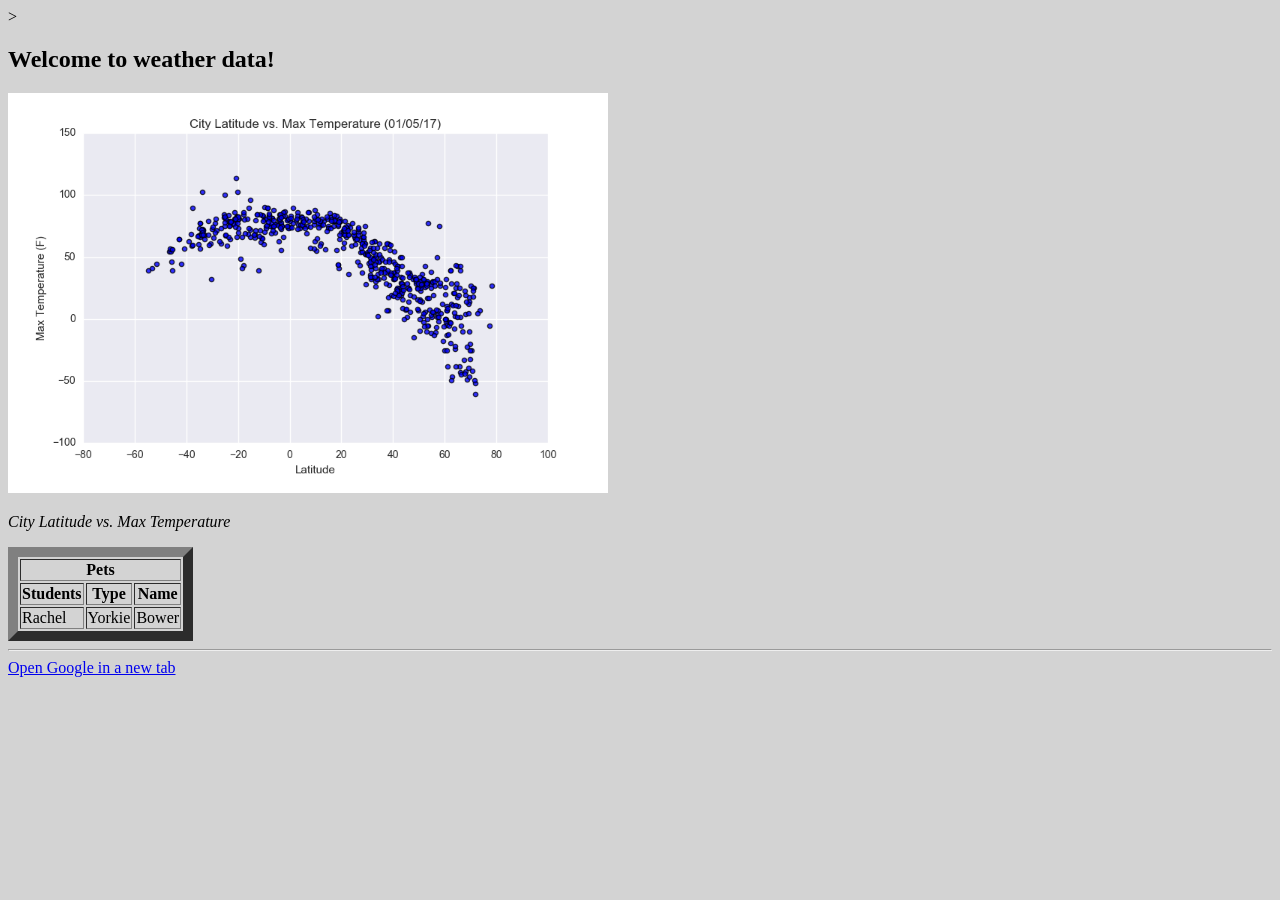
==== Resources/Project/index.html @ 8b7840a4 "added latitude vs temperature graph" ====
<!DOCTYPE html>

<html lang="en">

    <head>
        <meta charset="utf-8">
        <title>Weather Visualization</title>

    </head>>

    <body style = background-color:lightgray>
        <h2>Welcome to weather data!</h2>
        <article>
            <a target="_blank" href="../assets/images/Fig1.png">
              <img src="../assets/images/Fig1.png" alt="Latitude vs Temperature" style="width:600px;height:400px;">
            </a>
            <p><em>City Latitude vs. Max Temperature</em></p>
        </article>
        

        <!-- from demo -->
            <table border=10>
                <tr><th colspan='3'>Pets</th></tr>
                    <th>Students</th>
                    <th>Type</th>
                    <th>Name</th>
                <tr>
                    <td>Rachel</td>
                    <td>Yorkie</td>
                    <td>Bower</td>
                </tr>
            </table>

        <hr>
        <a href="https://www.google.com" target="blank">Open Google in a new tab</a>

    </body>

</html>
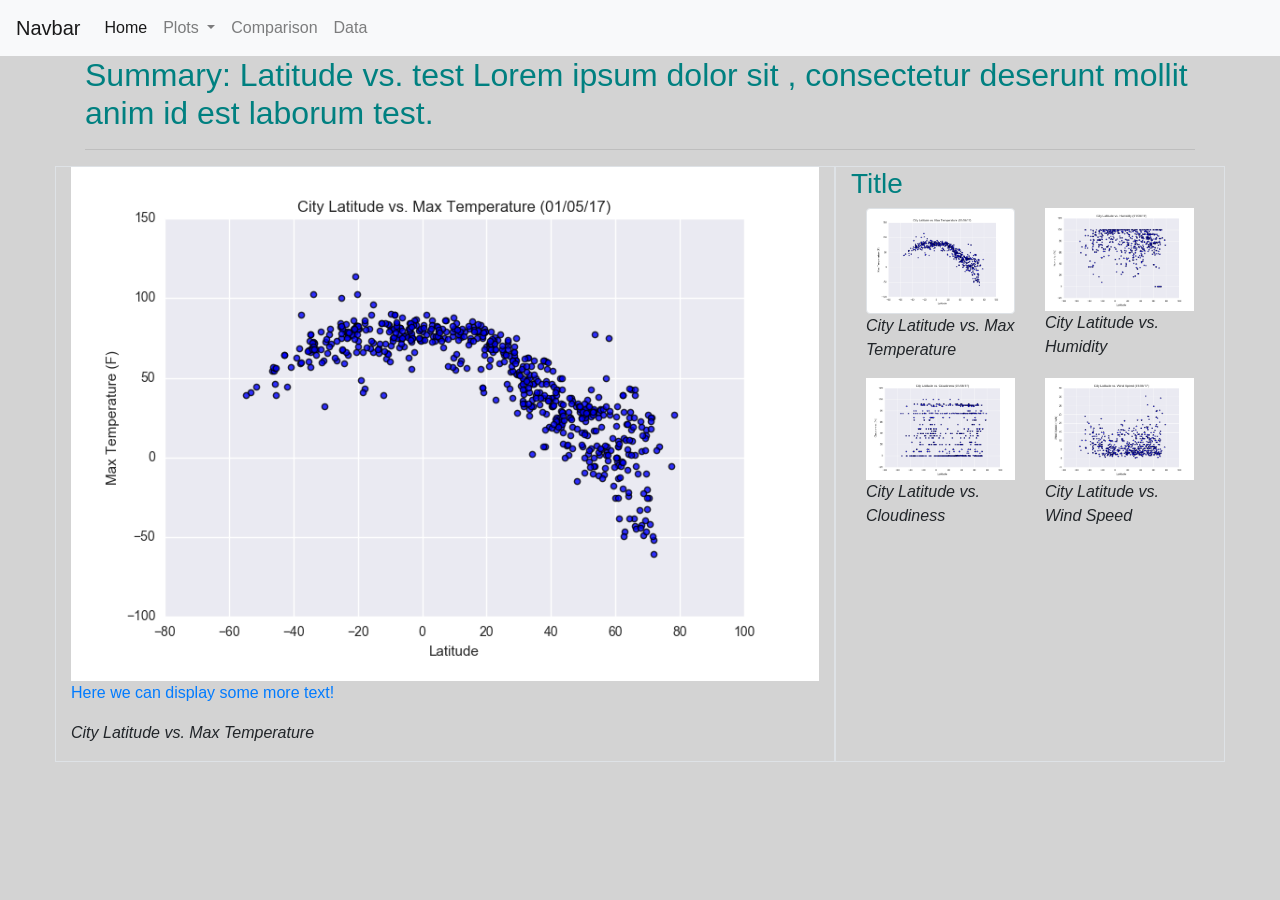
==== commit a01b2ec1: "added nav bar to link between index and comparison" ====
--- a/Resources/Project/index.html
+++ b/Resources/Project/index.html
@@ -6,33 +6,93 @@
         <meta charset="utf-8">
         <title>Weather Visualization</title>
 
-    </head>>
+        <link rel="stylesheet" href="https://stackpath.bootstrapcdn.com/bootstrap/4.3.1/css/bootstrap.min.css" integrity="sha384-ggOyR0iXCbMQv3Xipma34MD+dH/1fQ784/j6cY/iJTQUOhcWr7x9JvoRxT2MZw1T" crossorigin="anonymous">
+  
+        <link rel="stylesheet" type="text/css" href="style.css">
+
+    </head>
 
     <body style = background-color:lightgray>
-        <h2>Welcome to weather data!</h2>
-        <article>
-            <a target="_blank" href="../assets/images/Fig1.png">
-              <img src="../assets/images/Fig1.png" alt="Latitude vs Temperature" style="width:600px;height:400px;">
-            </a>
-            <p><em>City Latitude vs. Max Temperature</em></p>
-        </article>
+
+        <div id="nav-placeholder">
+            
+        </div>
+
+        
         
 
-        <!-- from demo -->
-            <table border=10>
-                <tr><th colspan='3'>Pets</th></tr>
-                    <th>Students</th>
-                    <th>Type</th>
-                    <th>Name</th>
-                <tr>
-                    <td>Rachel</td>
-                    <td>Yorkie</td>
-                    <td>Bower</td>
-                </tr>
-            </table>
+        <div class="container">
 
-        <hr>
-        <a href="https://www.google.com" target="blank">Open Google in a new tab</a>
+            <div class="row">
+                <div class="col-md-12">
+
+                    <h2>Summary: Latitude vs. test Lorem ipsum dolor sit , consectetur deserunt mollit anim id est laborum test. </h2>
+                    <hr>
+            </div>
+
+            <div class="row">
+                <div class="col-md-8 border">
+                    <a target="_blank" href="../assets/images/Fig1.png">
+                    <img src="../assets/images/Fig1.png" alt="Latitude vs Temperature" style="width:100%;height:auto;">
+                    <p>Here we can display some more text!</p>
+                    </a>
+                    <p><em>City Latitude vs. Max Temperature</em></p>
+                </div>
+
+                <div class="col-md-4 border">
+                    <div class="container">
+                        <div class="row">
+                            <h3>Title</h3>
+                        </div>
+                        <div class="row">
+                            <div class="col-md-6">
+                                <a target="_blank" href="latitude_vs_max_temp.html">
+                                <img src="../assets/images/Fig1.png" class = "img-thumbnail" alt="Latitude vs Temperature" style="width:100%;height:auto;">
+                                </a>
+                                <p><em>City Latitude vs. Max Temperature</em></p>
+                            </div>
+                            <div class="col-md-6">
+                                <a target="_blank" href="latitude_vs_humidity.html">
+                                <img src="../assets/images/Fig2.png" alt="Latitude vs Humidity" style="width:100%;height:auto;">
+                                </a>
+                                <p><em>City Latitude vs. Humidity</em></p>
+                            </div>
+                        </div>
+                        <div class="row">
+                            <div class="col-md-6">
+                                <a target="_blank" href="latitude_vs_cloudiness.html">
+                                <img src="../assets/images/Fig3.png" alt="Latitude vs Cloudiness" style="width:100%;height:auto;">
+                                </a>
+                                <p><em>City Latitude vs. Cloudiness</em></p>
+                            </div>
+            
+                            <div class="col-md-6">
+                                <a target="_blank" href="latitude_vs_wind_speed.html">
+                                <img src="../assets/images/Fig4.png" alt="Latitude vs Wind Speed" style="width:100%;height:auto;">
+                                </a>
+                                <p><em>City Latitude vs. Wind Speed</em></p>
+                            </div>
+                        </div>
+                    </div>
+                </div>
+            </div>
+
+            <hr>
+        </div>
+
+      <script src="https://code.jquery.com/jquery-3.3.1.slim.min.js" integrity="sha384-q8i/X+965DzO0rT7abK41JStQIAqVgRVzpbzo5smXKp4YfRvH+8abtTE1Pi6jizo" crossorigin="anonymous"></script>
+      <script src="https://cdnjs.cloudflare.com/ajax/libs/popper.js/1.14.7/umd/popper.min.js" integrity="sha384-UO2eT0CpHqdSJQ6hJty5KVphtPhzWj9WO1clHTMGa3JDZwrnQq4sF86dIHNDz0W1" crossorigin="anonymous"></script>
+      <script src="https://stackpath.bootstrapcdn.com/bootstrap/4.3.1/js/bootstrap.min.js" integrity="sha384-JjSmVgyd0p3pXB1rRibZUAYoIIy6OrQ6VrjIEaFf/nJGzIxFDsf4x0xIM+B07jRM" crossorigin="anonymous"></script>
+
+      <script src="https://ajax.googleapis.com/ajax/libs/jquery/3.1.0/jquery.min.js"></script>
+
+      
+      <script>
+        $( document ).ready(function() {
+          $("#nav-placeholder").load("nav_bar.html");
+        });
+      </script>
+        
 
     </body>
 
--- a/Resources/Project/style.css
+++ b/Resources/Project/style.css
@@ -0,0 +1,11 @@
+h2 {color:teal;}
+
+h3 {color:teal;}
+
+h4 {color:rgb(17, 57, 109);}
+
+h4 {text-align: center;}
+  
+.purple {color: purple;}
+  
+#red {color: red;}
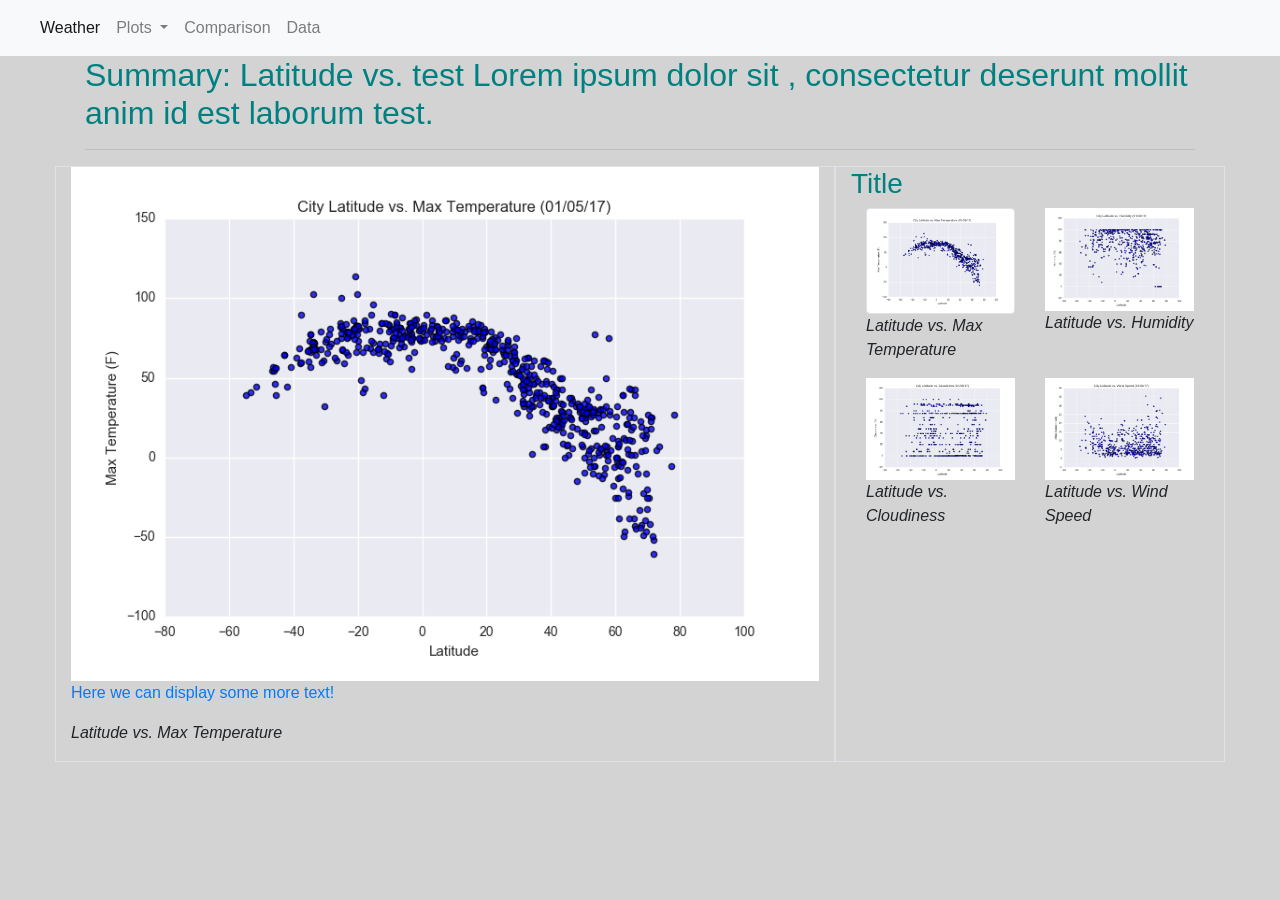
==== commit 2d05a842: "updated text under pictures on index page" ====
--- a/Resources/Project/index.html
+++ b/Resources/Project/index.html
@@ -14,8 +14,7 @@
 
     <body style = background-color:lightgray>
 
-        <div id="nav-placeholder">
-            
+        <div id="nav-placeholder">           
         </div>
 
         
@@ -36,7 +35,7 @@
                     <img src="../assets/images/Fig1.png" alt="Latitude vs Temperature" style="width:100%;height:auto;">
                     <p>Here we can display some more text!</p>
                     </a>
-                    <p><em>City Latitude vs. Max Temperature</em></p>
+                    <p><em>Latitude vs. Max Temperature</em></p>
                 </div>
 
                 <div class="col-md-4 border">
@@ -49,13 +48,13 @@
                                 <a target="_blank" href="latitude_vs_max_temp.html">
                                 <img src="../assets/images/Fig1.png" class = "img-thumbnail" alt="Latitude vs Temperature" style="width:100%;height:auto;">
                                 </a>
-                                <p><em>City Latitude vs. Max Temperature</em></p>
+                                <p><em>Latitude vs. Max Temperature</em></p>
                             </div>
                             <div class="col-md-6">
                                 <a target="_blank" href="latitude_vs_humidity.html">
                                 <img src="../assets/images/Fig2.png" alt="Latitude vs Humidity" style="width:100%;height:auto;">
                                 </a>
-                                <p><em>City Latitude vs. Humidity</em></p>
+                                <p><em>Latitude vs. Humidity</em></p>
                             </div>
                         </div>
                         <div class="row">
@@ -63,14 +62,14 @@
                                 <a target="_blank" href="latitude_vs_cloudiness.html">
                                 <img src="../assets/images/Fig3.png" alt="Latitude vs Cloudiness" style="width:100%;height:auto;">
                                 </a>
-                                <p><em>City Latitude vs. Cloudiness</em></p>
+                                <p><em>Latitude vs. Cloudiness</em></p>
                             </div>
             
                             <div class="col-md-6">
                                 <a target="_blank" href="latitude_vs_wind_speed.html">
                                 <img src="../assets/images/Fig4.png" alt="Latitude vs Wind Speed" style="width:100%;height:auto;">
                                 </a>
-                                <p><em>City Latitude vs. Wind Speed</em></p>
+                                <p><em>Latitude vs. Wind Speed</em></p>
                             </div>
                         </div>
                     </div>
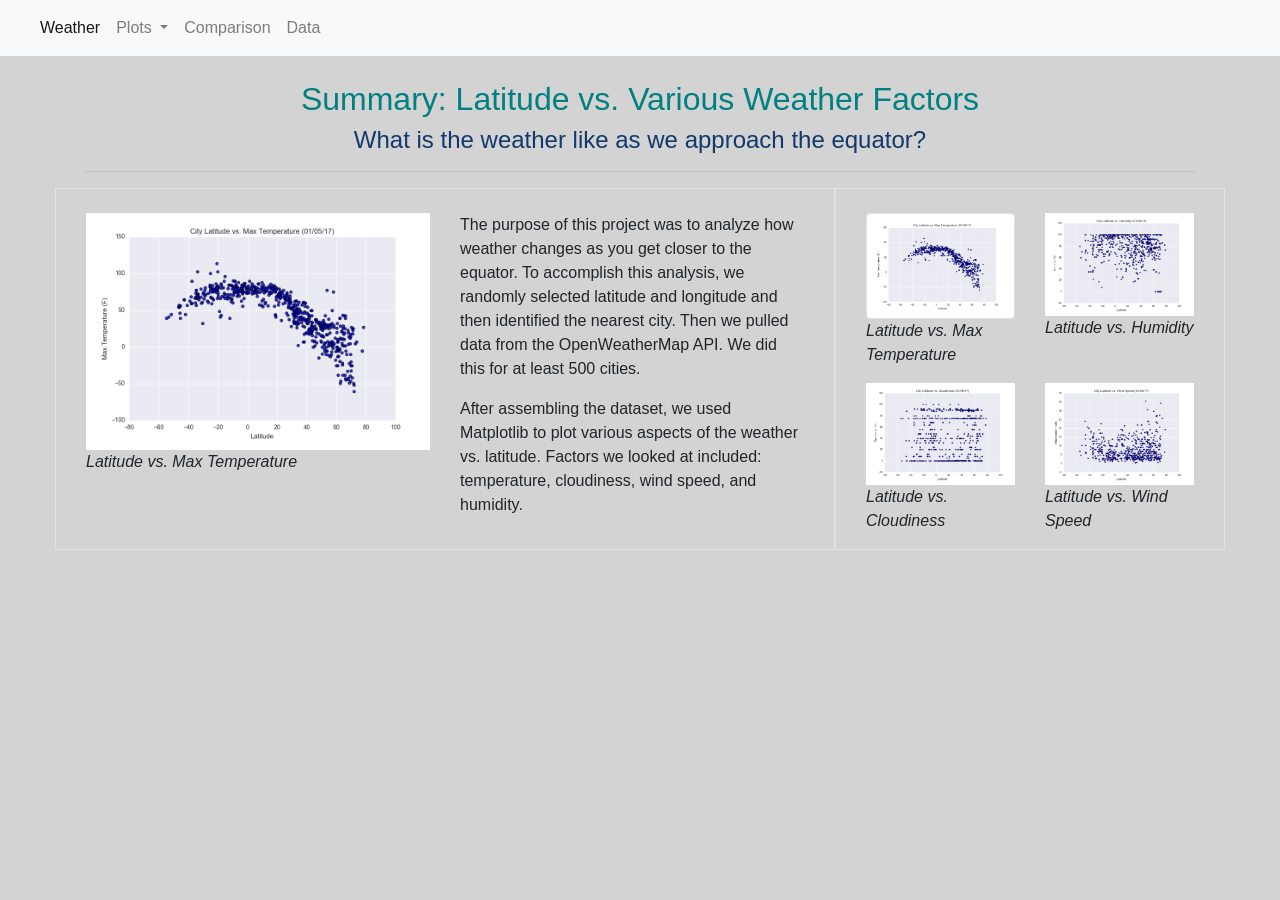
==== commit 757bd21c: "added text to index page" ====
--- a/Resources/Project/index.html
+++ b/Resources/Project/index.html
@@ -24,24 +24,61 @@
 
             <div class="row">
                 <div class="col-md-12">
+                    <br>
+                    <center><h2>Summary: Latitude vs. Various Weather Factors </h2></center>
+                    <center><h4>What is the weather like as we approach the equator?</h4></center>
 
-                    <h2>Summary: Latitude vs. test Lorem ipsum dolor sit , consectetur deserunt mollit anim id est laborum test. </h2>
                     <hr>
             </div>
 
             <div class="row">
                 <div class="col-md-8 border">
-                    <a target="_blank" href="../assets/images/Fig1.png">
-                    <img src="../assets/images/Fig1.png" alt="Latitude vs Temperature" style="width:100%;height:auto;">
-                    <p>Here we can display some more text!</p>
-                    </a>
-                    <p><em>Latitude vs. Max Temperature</em></p>
-                </div>
+
+                    <br>
+
+                    <div class="container">
+                    
+                        <div class="row">
+                            
+                            <div class="col-md-6">
+                                                              
+                                <a target="_blank" href="../assets/images/Fig1.png">
+                                    <img src="../assets/images/Fig1.png" alt="Latitude vs Temperature" style="width:100%;height:auto;" ALIGN="left" />
+                                    <br>
+                                </a>
+                                <p><em>Latitude vs. Max Temperature</em></p>
+
+                            </div>
+
+                            <div class="col-md-6">
+
+                                
+                                <p>    
+                                The purpose of this project was to analyze how weather changes as you get closer to the equator.  
+                                    To accomplish this analysis, we randomly selected latitude and longitude and then identified the nearest city.
+                                    Then we pulled data from the OpenWeatherMap API.  We did this for at least 500 cities. 
+                                </p>
+                            
+                                <p>
+                                    After assembling the dataset, we used Matplotlib to plot various aspects of the weather vs. latitude.  Factors we looked at included:
+                                    temperature, cloudiness, wind speed, and humidity.  
+                                </p>
+                            </a>
+                            </div>
+                        
+                        </div>
+                    </div>
+                </div>    
+                    
+                      
 
                 <div class="col-md-4 border">
                     <div class="container">
                         <div class="row">
-                            <h3>Title</h3>
+                            <br>
+                            <center>
+                                <h3></h3>
+                            </center>
                         </div>
                         <div class="row">
                             <div class="col-md-6">
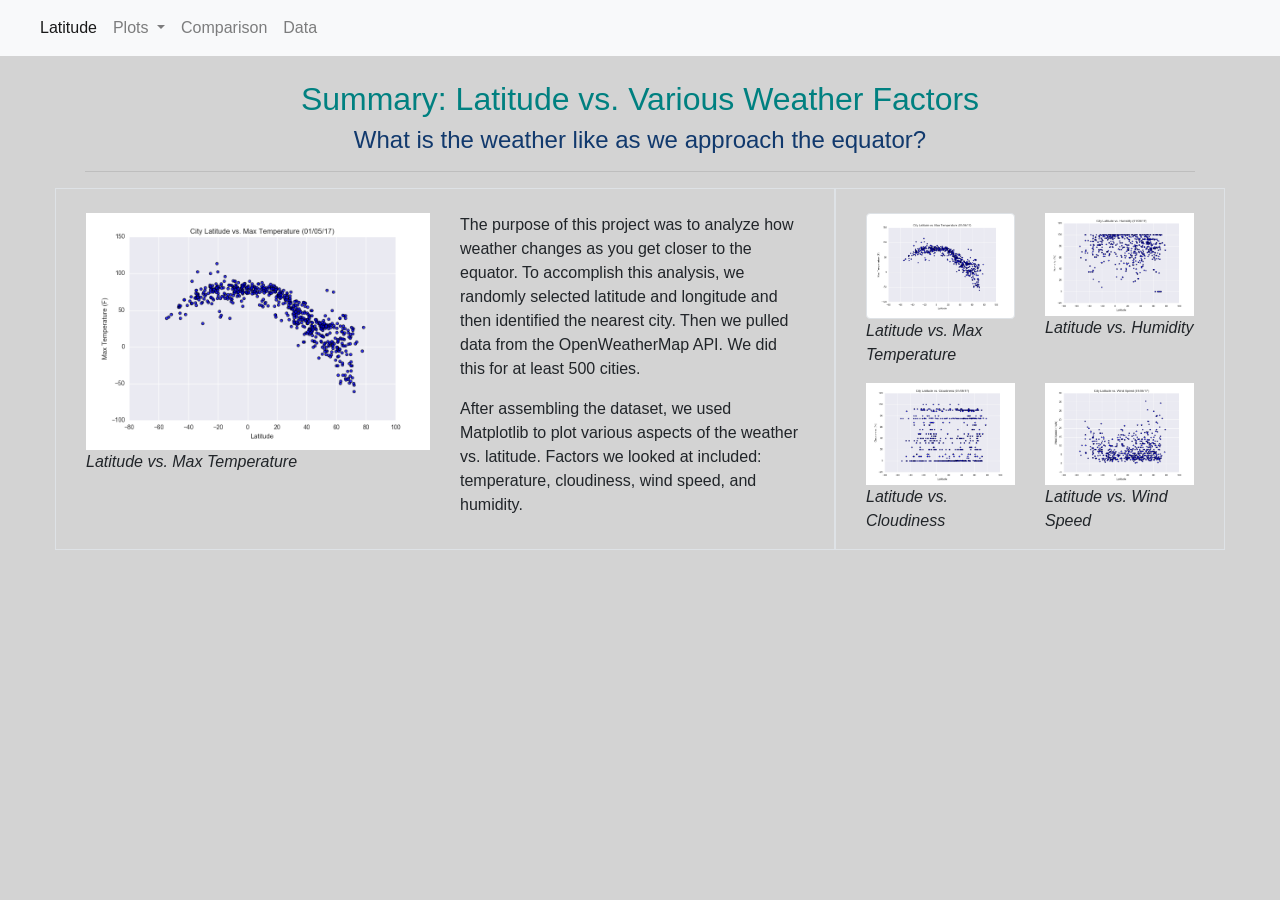
==== commit 3a815578: "added container labels" ====
--- a/Resources/Project/index.html
+++ b/Resources/Project/index.html
@@ -54,7 +54,7 @@
 
                                 
                                 <p>    
-                                The purpose of this project was to analyze how weather changes as you get closer to the equator.  
+                                    The purpose of this project was to analyze how weather changes as you get closer to the equator.  
                                     To accomplish this analysis, we randomly selected latitude and longitude and then identified the nearest city.
                                     Then we pulled data from the OpenWeatherMap API.  We did this for at least 500 cities. 
                                 </p>
--- a/Resources/Project/style.css
+++ b/Resources/Project/style.css
@@ -1,11 +1,23 @@
-h2 {color:teal;}
+h2 {
+    color:teal;
+    text-align: center;
+}
 
 h3 {color:teal;}
 
-h4 {color:rgb(17, 57, 109);}
+h4 {
+    color:rgb(17, 57, 109);
+    text-align: center;
+}
 
-h4 {text-align: center;}
+.compare-label {
+    text-align: center; 
+    color:rgb(19, 12, 68); 
+    width: 100%;
+    cursor: pointer;
+}
   
 .purple {color: purple;}
   
-#red {color: red;}+#red {color: red;}
+
